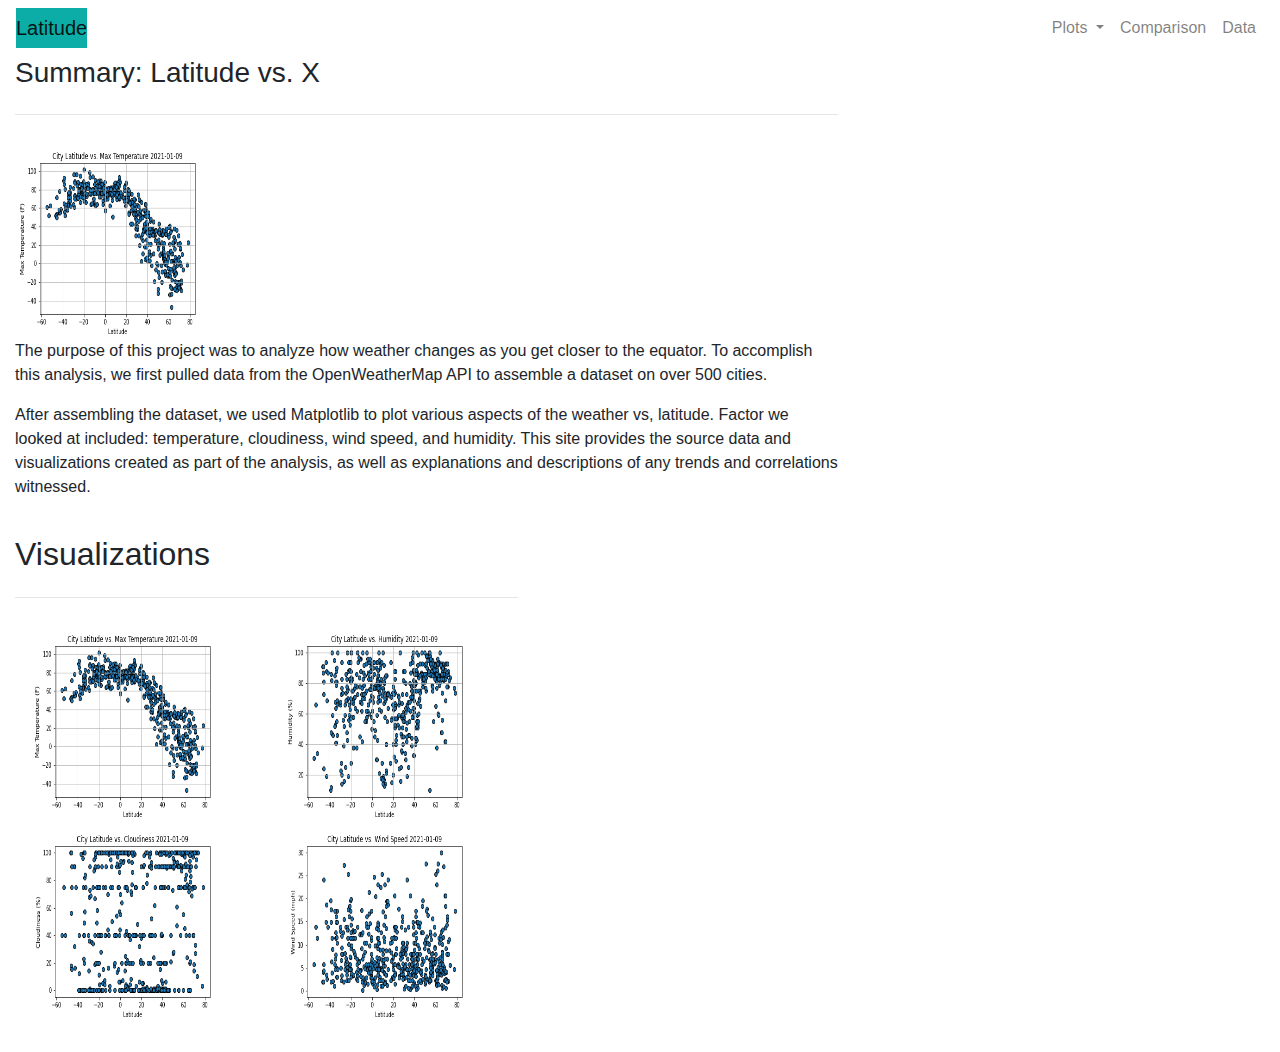
==== index.html @ a9672649 "adding page one" ====
<!DOCTYPE html>
<html lang = 'en-us'>


<head>
    <meta charset="UTF-8">
    <title>Weather Landing Page</title>
    <link rel="stylesheet" href="https://stackpath.bootstrapcdn.com/bootstrap/4.3.1/css/bootstrap.min.css" integrity="sha384-ggOyR0iXCbMQv3Xipma34MD+dH/1fQ784/j6cY/iJTQUOhcWr7x9JvoRxT2MZw1T" crossorigin="anonymous">
    <link rel="stylesheet" href="style.css">

    <script src="https://code.jquery.com/jquery-3.3.1.slim.min.js" integrity="sha384-q8i/X+965DzO0rT7abK41JStQIAqVgRVzpbzo5smXKp4YfRvH+8abtTE1Pi6jizo" crossorigin="anonymous"></script>
    <script src="https://cdnjs.cloudflare.com/ajax/libs/popper.js/1.14.7/umd/popper.min.js" integrity="sha384-UO2eT0CpHqdSJQ6hJty5KVphtPhzWj9WO1clHTMGa3JDZwrnQq4sF86dIHNDz0W1" crossorigin="anonymous"></script>
    <script src="https://stackpath.bootstrapcdn.com/bootstrap/4.3.1/js/bootstrap.min.js" integrity="sha384-JjSmVgyd0p3pXB1rRibZUAYoIIy6OrQ6VrjIEaFf/nJGzIxFDsf4x0xIM+B07jRM" crossorigin="anonymous"></script>
</head>

<body>
    <!-- Navigation Section -->
    <div class="navigation">
        <nav class="navbar navbar-expand-lg navbar-light">
            <a class="navbar-brand" style="background-color: #0BADA6;" href="index.html">Latitude</a>
            <button class="navbar-toggler  border border-white" type="button" data-toggle="collapse" data-target="#navbarNavDropdown"
                aria-controls="navbarNavDropdown" aria-expanded="false" aria-label="Toggle navigation">
                <span class="navbar-toggler-icon"></span>
            </button>
            <div class="collapse navbar-collapse" id="navbarNavDropdown">
                <ul class="navbar-nav ml-auto">
                  <li class="nav-item dropdown">
                    <a class="nav-link dropdown-toggle" href="#" id="navbarDropdownMenuLink" data-toggle="dropdown"
                      baria-haspopup="true" aria-expanded="false">
                      Plots
                    </a>
                    <div class="dropdown-menu" aria-labelledby="navbarDropdownMenuLink">
                        <a class="dropdown-item" href="max_temperature.html">Max Temperature</a>
                        <a class="dropdown-item" href="humidity.html">Humidity</a>
                        <a class="dropdown-item" href="cloudiness.html">Cloudiness</a>
                        <a class="dropdown-item" href="wind_speed.html">Wind Speed</a>
                    </div>
                </li>
                    <li class="nav-item">
                      <a class="nav-link" href="comparisons.html">Comparison</a>
                    </li>
                    <li class="nav-item">
                      <a class="nav-link" href="data.html">Data</a>
                    </li>
                </ul>
            </div>
        </nav>
    </div>
    <!-- Content Section-->
    <div class="container-fluid">
        <div class="row">
            <div class="col-sm-12 col-md-8 col-lg-8">
                <div class="box" style="padding-bottom: 20px;">
                    <h3 class="title">Summary: Latitude vs. X</h3>
                    <hr class="my-4">
                    <img src="Images/Fig1.png" alt="Latitude vs Temperature" height = 200px width = 200x alt='Humidity' class="pull-left">
                    <p>The purpose of this project was to analyze how weather changes as you get closer to the equator. To accomplish this analysis, we first pulled data from the OpenWeatherMap API to assemble a dataset on over 500 cities.</p>
                    <p>After assembling the dataset, we used Matplotlib to plot various aspects of the weather vs, latitude. Factor we looked at included: temperature, cloudiness, wind speed, and humidity. This site provides the source data and visualizations created as part of the analysis, as well as explanations and descriptions of any trends and correlations witnessed.</p>
                </div>
            </div>
            <div class="col-lg-5 col-md-12">
                <div class="box">
                    <h2 class="title">Visualizations</h2>
                    <hr class="my-4">

                    <div class="container">
                        <div class="row" style="padding-bottom: 30px;">
                            <div class="col-6">
                                <a href="MaxTemperature.html">
                                    <img src="Images/Fig1.png" class="panel" height =200px width=200px alt="Latitude vs Temperature">
                                </a>
                            </div>
                            <div class="col-6">
                                <a href="Humidity.html">
                                    <img src="Images/Fig2.png" class="panel" height =200px width=200px alt="Latitude vs Humidity">
                                </a>
                            </div>
                            <div class="col-6">
                                <a href="Cloudiness.html">
                                    <img src="Images/Fig3.png" class="panel" height =200px width=200px alt="Latitude vs Temperature">
                                </a>
                            </div>
                            <div class="col-6">
                                <a href="WindSpeed.html">
                                    <img src="Images/Fig4.png" class="panel" height =200px width=200px alt="Latitude vs Humidity">
                                </a>
                            </div>
                        </div>
                    </div>
                </div>
            </div>
        </div>
    </div>

</body>






</html>
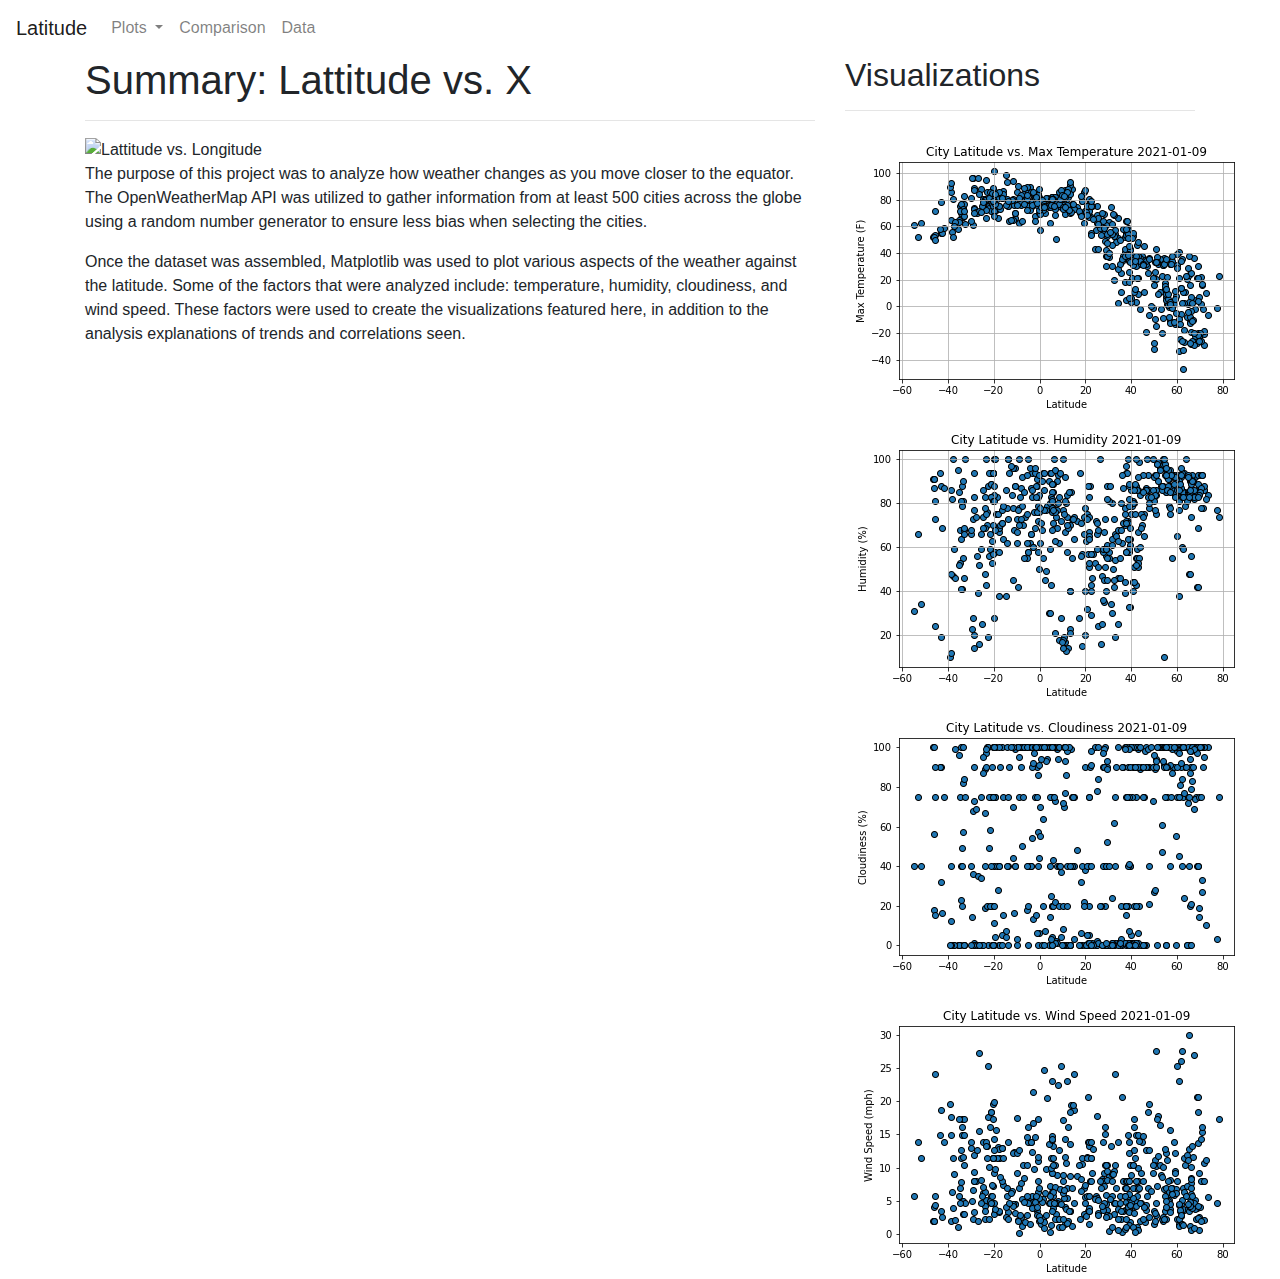
==== commit b3bf76c5: "updating index" ====
--- a/index.html
+++ b/index.html
@@ -15,76 +15,76 @@
 
 <body>
     <!-- Navigation Section -->
-    <div class="navigation">
-        <nav class="navbar navbar-expand-lg navbar-light">
-            <a class="navbar-brand" style="background-color: #0BADA6;" href="index.html">Latitude</a>
-            <button class="navbar-toggler  border border-white" type="button" data-toggle="collapse" data-target="#navbarNavDropdown"
-                aria-controls="navbarNavDropdown" aria-expanded="false" aria-label="Toggle navigation">
-                <span class="navbar-toggler-icon"></span>
-            </button>
-            <div class="collapse navbar-collapse" id="navbarNavDropdown">
-                <ul class="navbar-nav ml-auto">
-                  <li class="nav-item dropdown">
-                    <a class="nav-link dropdown-toggle" href="#" id="navbarDropdownMenuLink" data-toggle="dropdown"
-                      baria-haspopup="true" aria-expanded="false">
-                      Plots
-                    </a>
-                    <div class="dropdown-menu" aria-labelledby="navbarDropdownMenuLink">
-                        <a class="dropdown-item" href="max_temperature.html">Max Temperature</a>
-                        <a class="dropdown-item" href="humidity.html">Humidity</a>
-                        <a class="dropdown-item" href="cloudiness.html">Cloudiness</a>
-                        <a class="dropdown-item" href="wind_speed.html">Wind Speed</a>
-                    </div>
-                </li>
-                    <li class="nav-item">
-                      <a class="nav-link" href="comparisons.html">Comparison</a>
-                    </li>
-                    <li class="nav-item">
-                      <a class="nav-link" href="data.html">Data</a>
-                    </li>
-                </ul>
-            </div>
-        </nav>
-    </div>
+    <nav class="navbar navbar-expand-lg navbar-light">
+        <a class="navbar-brand" href="#">Latitude</a>
+        <button class="navbar-toggler" type="button" data-toggle="collapse" data-target="#navbarSupportedContent" aria-controls="navbarSupportedContent" aria-expanded="false" aria-label="Toggle navigation">
+          <span class="navbar-toggler-icon"></span>
+        </button>
+      
+        <div class="collapse navbar-collapse" id="navbarSupportedContent">
+            <ul class="navbar-nav mr-auto">
+            <li class="nav-item dropdown">
+                <a class="nav-link dropdown-toggle" href="#" id="navbarDropdown" role="button" data-toggle="dropdown" aria-haspopup="true" aria-expanded="false">
+                Plots
+                </a>
+                <div class="dropdown-menu" aria-labelledby="navbarDropdown">
+                <a class="dropdown-item" href="MaxTemperature.html">Max Temperature</a>
+                <a class="dropdown-item" href="Humidity.html">Humidity</a>            
+                <a class="dropdown-item" href="Cloudiness.html">Cloudiness</a>
+                <a class="dropdown-item" href="WindSpeed.html">Wind Speed</a>
+                </div>
+            </li>
+            <li class="nav-item">
+                <a class="nav-link" href="Comparison.html">Comparison</a>
+            </li>
+            <li class="nav-item">
+                <a class="nav-link" href="Data.html">Data</a>
+            </li>
+            </ul>
+        </div>
+    </nav>
     <!-- Content Section-->
-    <div class="container-fluid">
+    <div class='container'>
         <div class="row">
-            <div class="col-sm-12 col-md-8 col-lg-8">
-                <div class="box" style="padding-bottom: 20px;">
-                    <h3 class="title">Summary: Latitude vs. X</h3>
-                    <hr class="my-4">
-                    <img src="Images/Fig1.png" alt="Latitude vs Temperature" height = 200px width = 200x alt='Humidity' class="pull-left">
-                    <p>The purpose of this project was to analyze how weather changes as you get closer to the equator. To accomplish this analysis, we first pulled data from the OpenWeatherMap API to assemble a dataset on over 500 cities.</p>
-                    <p>After assembling the dataset, we used Matplotlib to plot various aspects of the weather vs, latitude. Factor we looked at included: temperature, cloudiness, wind speed, and humidity. This site provides the source data and visualizations created as part of the analysis, as well as explanations and descriptions of any trends and correlations witnessed.</p>
+            <div class="col-lg-8">
+                <div class="page-text">
+                    <h1>Summary: Lattitude vs. X</h1>
+                    <hr>
+                    <img src="https://github.com/meielerol/web-design-challenge/blob/main/Resources/assets/images/Latitude_vs_Longitude_DataSet.png?raw=true" 
+                        alt="Lattitude vs. Longitude" 
+                        class="main-img">
+                    <p>The purpose of this project was to analyze how weather changes as you move closer to the equator. The OpenWeatherMap API was utilized to gather information from at least 500 cities across the globe using a random number generator to ensure less bias when selecting the cities.</p>
+                    <p>Once the dataset was assembled, Matplotlib was used to plot various aspects of the weather against the latitude. Some of the factors that were analyzed include: temperature, humidity, cloudiness, and wind speed. These factors were used to create the visualizations featured here, in addition to the analysis explanations of trends and correlations seen.</p>
                 </div>
             </div>
-            <div class="col-lg-5 col-md-12">
-                <div class="box">
-                    <h2 class="title">Visualizations</h2>
-                    <hr class="my-4">
-
-                    <div class="container">
-                        <div class="row" style="padding-bottom: 30px;">
-                            <div class="col-6">
-                                <a href="MaxTemperature.html">
-                                    <img src="Images/Fig1.png" class="panel" height =200px width=200px alt="Latitude vs Temperature">
-                                </a>
-                            </div>
-                            <div class="col-6">
-                                <a href="Humidity.html">
-                                    <img src="Images/Fig2.png" class="panel" height =200px width=200px alt="Latitude vs Humidity">
-                                </a>
-                            </div>
-                            <div class="col-6">
-                                <a href="Cloudiness.html">
-                                    <img src="Images/Fig3.png" class="panel" height =200px width=200px alt="Latitude vs Temperature">
-                                </a>
-                            </div>
-                            <div class="col-6">
-                                <a href="WindSpeed.html">
-                                    <img src="Images/Fig4.png" class="panel" height =200px width=200px alt="Latitude vs Humidity">
-                                </a>
-                            </div>
+            <div class="col-lg-4 page-visuals">
+                <div class="page-text">
+                    <h2>Visualizations</h2>
+                    <hr>
+                    <div class="visual-container">
+                        <div class="image">
+                            <a href="MaxTemperature.html">
+                                <img src="Images/Fig1.png" 
+                                alt="Latitude vs. Max Temperature"/>
+                            </a>
+                        </div>
+                        <div class="image">
+                            <a href="Humidity.html">
+                                <img src="Images/Fig2.png" 
+                                    alt="Latitude vs. Humididty"/>
+                            </a>
+                        </div>
+                        <div class="image">
+                            <a href="Cloudiness.html">
+                                <img src="Images/Fig3.png" 
+                                alt="Latitude vs. Cloudiness"/>
+                            </a>
+                        </div>
+                        <div class="image">
+                            <a href="WindSpeed.html">
+                                <img src="Images/Fig4.png" 
+                                alt="Latitude vs. Wind Speed"/>
+                            </a>
                         </div>
                     </div>
                 </div>
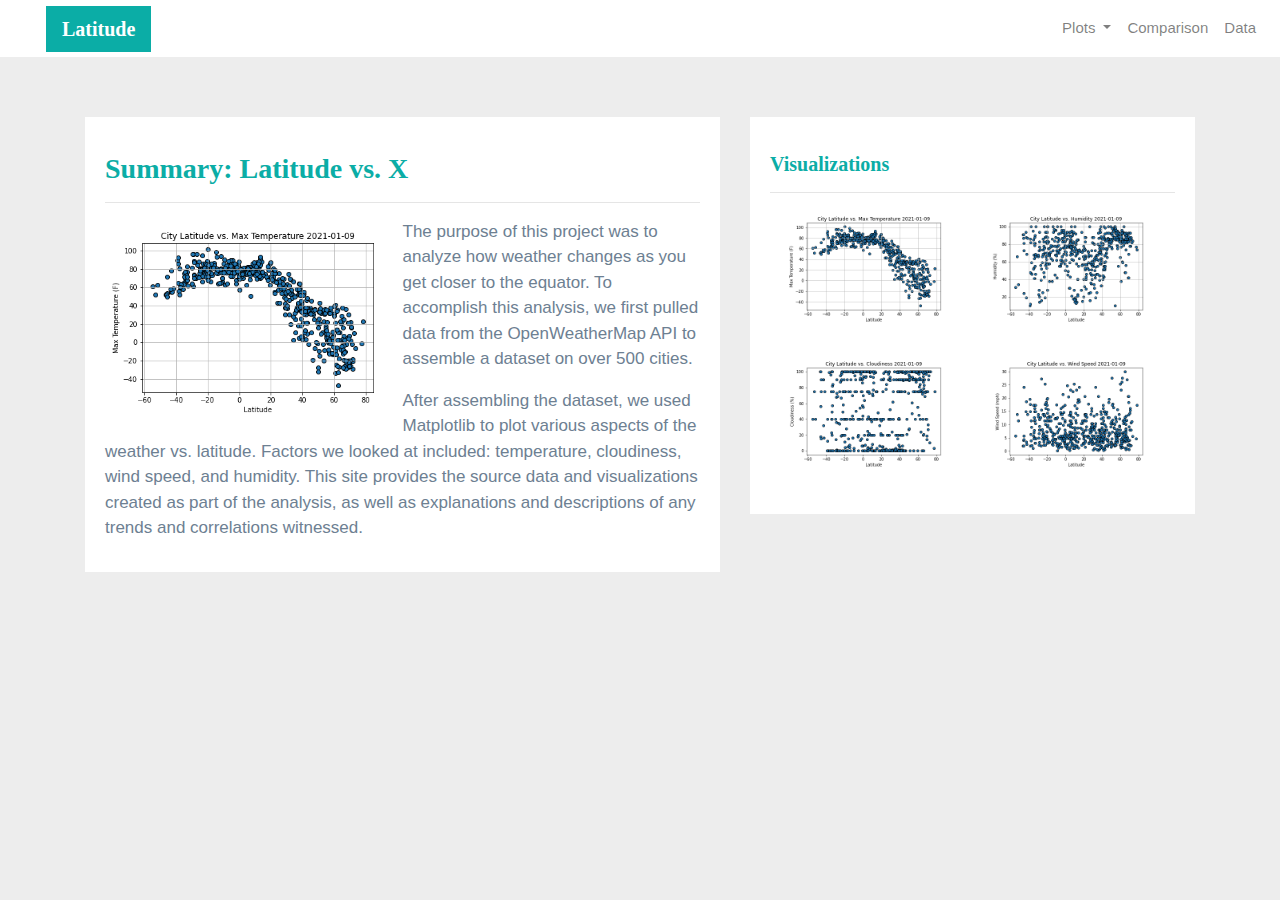
==== commit 64311de6: "fixing index page" ====
--- a/index.html
+++ b/index.html
@@ -15,83 +15,95 @@
 
 <body>
     <!-- Navigation Section -->
-    <nav class="navbar navbar-expand-lg navbar-light">
-        <a class="navbar-brand" href="#">Latitude</a>
-        <button class="navbar-toggler" type="button" data-toggle="collapse" data-target="#navbarSupportedContent" aria-controls="navbarSupportedContent" aria-expanded="false" aria-label="Toggle navigation">
+    <div class="navigation">
+      <nav class="navbar navbar-expand-lg navbar-light">
+        <a class="navbar-brand" style="background-color: #0BADA6;" href="index.html">Latitude</a>
+        <button class="navbar-toggler  border border-white" type="button" data-toggle="collapse" data-target="#navbarNavDropdown"
+          aria-controls="navbarNavDropdown" aria-expanded="false" aria-label="Toggle navigation">
           <span class="navbar-toggler-icon"></span>
         </button>
-      
-        <div class="collapse navbar-collapse" id="navbarSupportedContent">
-            <ul class="navbar-nav mr-auto">
+        <div class="collapse navbar-collapse" id="navbarNavDropdown">
+          <ul class="navbar-nav ml-auto">
             <li class="nav-item dropdown">
-                <a class="nav-link dropdown-toggle" href="#" id="navbarDropdown" role="button" data-toggle="dropdown" aria-haspopup="true" aria-expanded="false">
+              <a class="nav-link dropdown-toggle" href="#" id="navbarDropdownMenuLink" data-toggle="dropdown"
+                aria-haspopup="true" aria-expanded="false">
                 Plots
-                </a>
-                <div class="dropdown-menu" aria-labelledby="navbarDropdown">
-                <a class="dropdown-item" href="MaxTemperature.html">Max Temperature</a>
-                <a class="dropdown-item" href="Humidity.html">Humidity</a>            
-                <a class="dropdown-item" href="Cloudiness.html">Cloudiness</a>
-                <a class="dropdown-item" href="WindSpeed.html">Wind Speed</a>
-                </div>
+              </a>
+              <div class="dropdown-menu" aria-labelledby="navbarDropdownMenuLink">
+                <a class="dropdown-item" href="max_temperature.html">Max Temperature</a>
+                <a class="dropdown-item" href="humidity.html">Humidity</a>
+                <a class="dropdown-item" href="cloudiness.html">Cloudiness</a>
+                <a class="dropdown-item" href="wind_speed.html">Wind Speed</a>
+              </div>
             </li>
             <li class="nav-item">
-                <a class="nav-link" href="Comparison.html">Comparison</a>
+              <a class="nav-link" href="comparisons.html">Comparison</a>
             </li>
             <li class="nav-item">
-                <a class="nav-link" href="Data.html">Data</a>
+              <a class="nav-link" href="data.html">Data</a>
             </li>
-            </ul>
+  
+          </ul>
         </div>
-    </nav>
-    <!-- Content Section-->
-    <div class='container'>
-        <div class="row">
-            <div class="col-lg-8">
-                <div class="page-text">
-                    <h1>Summary: Lattitude vs. X</h1>
-                    <hr>
-                    <img src="https://github.com/meielerol/web-design-challenge/blob/main/Resources/assets/images/Latitude_vs_Longitude_DataSet.png?raw=true" 
-                        alt="Lattitude vs. Longitude" 
-                        class="main-img">
-                    <p>The purpose of this project was to analyze how weather changes as you move closer to the equator. The OpenWeatherMap API was utilized to gather information from at least 500 cities across the globe using a random number generator to ensure less bias when selecting the cities.</p>
-                    <p>Once the dataset was assembled, Matplotlib was used to plot various aspects of the weather against the latitude. Some of the factors that were analyzed include: temperature, humidity, cloudiness, and wind speed. These factors were used to create the visualizations featured here, in addition to the analysis explanations of trends and correlations seen.</p>
+      </nav>
+    </div>
+    <!-- Content Section -->
+    <div class="container">
+      <div class="row">
+        <div class="col-lg-7 col-md-12">
+          
+            <!-- Left box  -->
+          <div class="box">
+            <h3 class="title">Summary: Latitude vs. X</h3>
+            <hr>
+            <img src="Images/Fig1.png" class="vizualization rounded float-left" alt="Latitude vs. Max Temp">
+            <p>The purpose of this project was to analyze how weather changes as you get closer to the equator. To
+              accomplish this analysis, we first pulled data from the OpenWeatherMap API to assemble a dataset on over
+              500 cities.</p>
+            <p>After assembling the dataset, we used Matplotlib to plot various aspects of the weather vs. latitude.
+              Factors we looked at included: temperature, cloudiness, wind speed, and humidity. This site provides the
+              source data and visualizations created as part of the analysis, as well as explanations and descriptions of
+              any trends and correlations witnessed.</p>
+          </div>
+        </div>
+        <div class="col-lg-5 col-md-12">
+          
+          <!-- Right Box -->
+          <div class="box">
+            <h5 class="title">Visualizations</h5>
+            <hr>
+
+            <div class="container">
+              <div class="row" style="padding-bottom: 30px;">
+                <div class="col-6">
+                  <a href="max_temperature.html">
+                    <img class="panel" src="Images/Fig1.png" alt="Latitude vs. Max Temp">
+                  </a>
                 </div>
+                <div class="col-6">
+                  <a href="humidity.html">
+                    <img class="panel" src="Images/Fig2.png" alt="Latitude vs. Humidity">
+                  </a>
+                </div>
+              </div>
+  
+              <div class="row" style="padding-bottom: 30px;">
+                <div class="col-6">
+                  <a href="cloudiness.html">
+                    <img class="panel" src="Images/Fig3.png" alt="Latitude vs. Cloudiness">
+                  </a>
+                </div>
+                <div class="col-6">
+                  <a href="wind_speed.html">
+                    <img class="panel" src="Images/Fig4.png" alt="Latitude vs. Wind Speed">
+                  </a>
+                </div>
+              </div>
             </div>
-            <div class="col-lg-4 page-visuals">
-                <div class="page-text">
-                    <h2>Visualizations</h2>
-                    <hr>
-                    <div class="visual-container">
-                        <div class="image">
-                            <a href="MaxTemperature.html">
-                                <img src="Images/Fig1.png" 
-                                alt="Latitude vs. Max Temperature"/>
-                            </a>
-                        </div>
-                        <div class="image">
-                            <a href="Humidity.html">
-                                <img src="Images/Fig2.png" 
-                                    alt="Latitude vs. Humididty"/>
-                            </a>
-                        </div>
-                        <div class="image">
-                            <a href="Cloudiness.html">
-                                <img src="Images/Fig3.png" 
-                                alt="Latitude vs. Cloudiness"/>
-                            </a>
-                        </div>
-                        <div class="image">
-                            <a href="WindSpeed.html">
-                                <img src="Images/Fig4.png" 
-                                alt="Latitude vs. Wind Speed"/>
-                            </a>
-                        </div>
-                    </div>
-                </div>
-            </div>
+          </div>
         </div>
+      </div>
     </div>
-
 </body>
 
 
--- a/style.css
+++ b/style.css
@@ -0,0 +1,126 @@
+/* Body */
+body{
+    background-color: #EDEDED; 
+  }
+  /* Navbar */
+  .navbar{
+    max-height: 57px; 
+  }
+  .navigation .navbar-brand{
+    color: white; 
+    margin-left: 30px; 
+    padding: inherit; 
+    font-weight: bold; 
+    background-color: #0BADA6;
+    font-family: Georgia, 'Times New Roman', Times, serif;
+  }
+  .navbar{
+    background-color: white; 
+    font-size: 15px; 
+  }
+  .active, .dropdown-menu .dropdown-item:active a:hover{
+    background-color:#E7E7E7!important; 
+  }
+  .dropdown-item{
+    color: #6D8092 !important; 
+  }
+  .dropdown .dropdown-menu .dropdown-item:active, .dropdown .dropdown-menu .dropdown-item:hover{
+    background-color:#E7E7E7 !important; 
+  }
+  a{
+    color: #6D8092;
+    font-size: 15px; 
+  }
+  .nav-link:hover{
+    background-color:#E7E7E7 !important;
+   }
+  
+  .navbar-brand:hover{
+  color: rgb(175, 175, 175) !important;
+  }
+  /* Images */
+  img{
+    width:100% !important;
+    height:100% !important;
+  }
+  .active, .panel:hover{
+    border-color:#0BADA6;
+    border-style: solid; 
+    
+  }
+  .vizualization{
+    width:50% !important;
+    height:50% !important;
+  }
+  
+  /* Title Class  */
+  .title{
+    color: #0BADA6;  
+    font-family: Georgia, 'Times New Roman', Times, serif;
+    font-weight: bolder; 
+    padding-top: 25px; 
+  }
+  /* Paragraph Element */
+  p{
+  color: #6D8092;
+  font-family: Arial, Helvetica, sans-serif;
+  font-size: 17px; 
+  }
+  /* Box Class */
+  .box {
+    margin-top: 60px; 
+    margin-bottom: 62px; 
+    padding: 10px 20px 15px; 
+    color:black;
+    background-color: white; 
+  
+  }
+  /* Table */
+  .table{
+    font-size: 15px; 
+    border-top-color: white !important; 
+  }
+  /* Footer */
+  footer{
+  background-color: #666666; 
+  border-top-style: solid; 
+  border-top-width: 5px; 
+  border-top-color: #0BADA6;
+  color: white; 
+  min-height: 55px; 
+  font-family: Arial, Helvetica, sans-serif;
+  font-size: 15px; 
+  text-align: center; 
+  position: fixed;
+  left: 0;
+  bottom: 0;
+  width: 100%;
+  padding-top: 15px; 
+  }
+  /* Media Queries */
+  @media(max-width: 992px){
+  .navbar-expand-lg{
+  background-color: #0BADA6 !important;
+  }
+  .navbar{
+    max-height: none; 
+    padding: inherit;
+  }
+  .navbar div{
+    margin: inherit; 
+    background-color: white;  
+  }
+  .navbar-brand{
+    padding: 10px !important; 
+  }
+  
+  button{
+    margin-right: 30px; 
+  }
+  button:focus {
+  
+    outline: 1px dotted;
+    outline: 5px auto -webkit-focusring-color;
+    
+    }
+  }